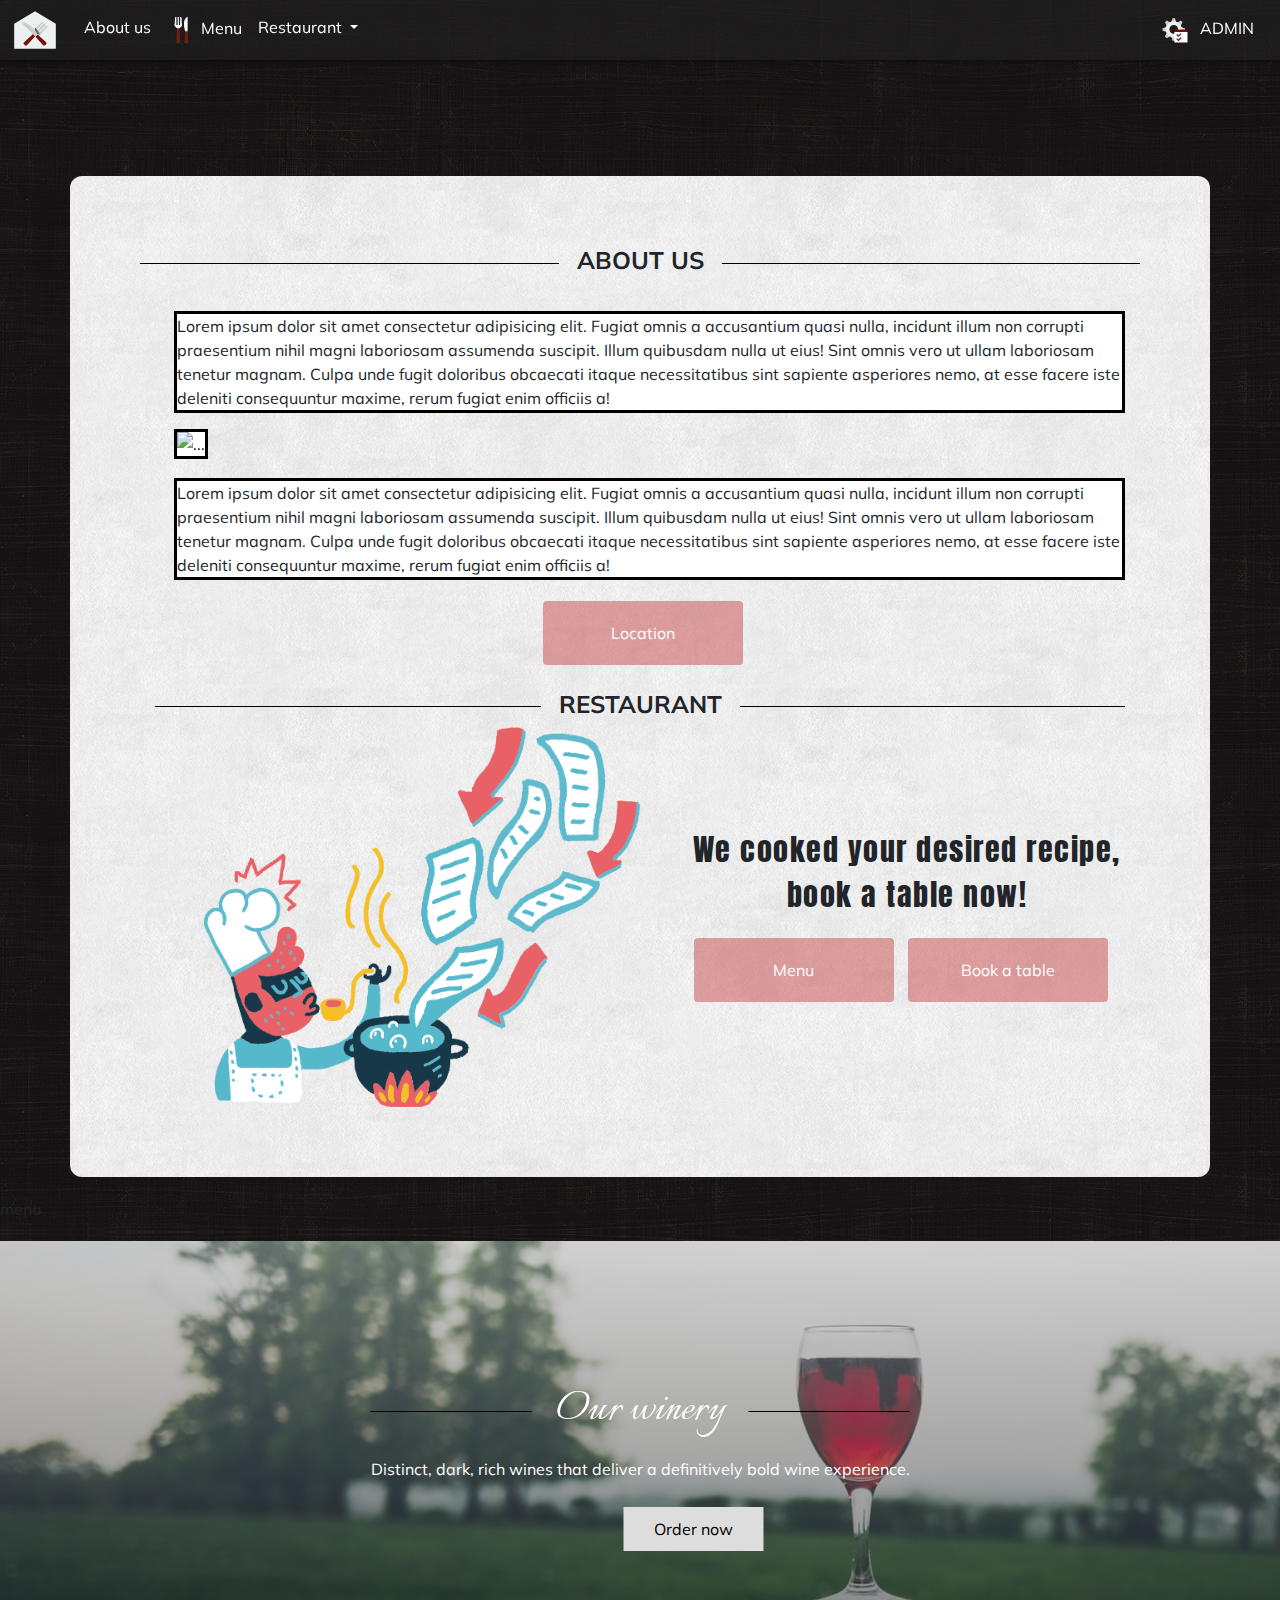
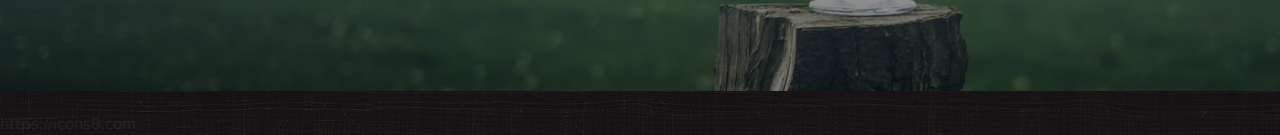
==== Restaurant-master/index.html @ c999ffcd "Add files via upload" ====
<!doctype html>
<html lang="en">

<head>
    <!-- Required meta tags -->
    <meta charset="utf-8">
    <meta name="viewport" content="width=device-width, initial-scale=1">

    <!-- Bootstrap CSS -->
    <link rel="stylesheet" href="https://stackpath.bootstrapcdn.com/bootstrap/4.3.1/css/bootstrap.min.css"
        integrity="sha384-ggOyR0iXCbMQv3Xipma34MD+dH/1fQ784/j6cY/iJTQUOhcWr7x9JvoRxT2MZw1T" crossorigin="anonymous">
    <!-- css style -->
    <link rel="stylesheet" href="style.css">

    <!-- fonts -->
    <link href="https://fonts.googleapis.com/css?family=Muli:400,700i|Italianno|Anton&display=swap" rel="stylesheet">
    <title>Hello, world!</title>
</head>


<!-- loader -->



<!-- loader end -->


<nav class="navbar navbar-expand-lg navbar">
    <a class="navbar-brand" href="#"><svg xmlns="http://www.w3.org/2000/svg" x="0px" y="0px" width="50" height="50"
            viewBox="0 0 172 172" style=" fill:#000000;">
            <g fill="none" fill-rule="nonzero" stroke="none" stroke-width="1" stroke-linecap="butt"
                stroke-linejoin="miter" stroke-miterlimit="10" stroke-dasharray="" stroke-dashoffset="0"
                font-family="none" font-weight="none" font-size="none" text-anchor="none"
                style="mix-blend-mode: normal">
                <path d="M0,172v-172h172v172z" fill="none"></path>
                <g>
                    <path d="M86,21.5l-71.66667,42.64167v86.35833h143.33333v-86.35833z" fill="#ecf0f1"></path>
                    <path
                        d="M85.28333,94.6l6.80833,6.80833l-33.68333,36.90833c-2.15,2.15 -5.01667,2.15 -7.16667,0.35833l-3.225,-3.225c-1.79167,-1.79167 -1.79167,-5.01667 0.35833,-7.16667zM94.95833,101.40833l-7.525,7.525l26.51667,29.38333c2.15,2.15 5.375,1.79167 7.88333,-0.71667l1.79167,-1.79167c2.50833,-2.50833 2.50833,-5.73333 0.71667,-7.88333z"
                        fill="#751309"></path>
                    <path
                        d="M115.38333,60.55833l-22.575,22.93333l2.50833,2.50833l22.575,-22.93333l5.01667,5.375l-22.575,22.575l2.50833,2.50833l22.93333,-22.575l3.225,3.225l-23.65,27.23333l-12.54167,-1.075l-6.80833,-6.80833l-1.075,-12.54167l27.23333,-23.65z"
                        fill="#cccccc"></path>
                    <path
                        d="M94.95833,101.40833l-7.525,7.525l-48.01667,-47.65833c3.58333,-3.94167 31.53333,-2.50833 55.54167,40.13333z"
                        fill="#cccccc"></path>
                    <path
                        d="M101.40833,98.18333c-4.3,-7.525 -8.95833,-13.975 -13.25833,-19.70833l-2.86667,2.50833l0.35833,6.09167c2.86667,3.94167 6.09167,8.24167 8.95833,13.25833l8.6,0.71667z"
                        fill="#666666"></path>
                </g>
            </g>
        </svg></a>
    <button class="navbar-toggler" type="button" data-toggle="collapse" data-target="#navbarSupportedContent"
        aria-controls="navbarSupportedContent" aria-expanded="false" aria-label="Toggle navigation">
        <span class="navbar-toggler-icon"></span>
    </button>

    <div class="collapse navbar-collapse" id="navbarSupportedContent">
        <ul class="navbar-nav mr-auto">
            <li class="nav-item active">
                <a class="nav-link bgcolor" href="#about">About us <span class="sr-only">(current)</span></a>
            </li>
            <li class="nav-item">
                <a class="nav-link bgcolor" href="menu/index.html"><svg xmlns="http://www.w3.org/2000/svg" x="0px" y="0px" width="30"
                        height="30" viewBox="0 0 172 172" style=" fill:#000000;">
                        <g fill="none" fill-rule="nonzero" stroke="none" stroke-width="1" stroke-linecap="butt"
                            stroke-linejoin="miter" stroke-miterlimit="10" stroke-dasharray="" stroke-dashoffset="0"
                            font-family="none" font-weight="none" font-size="none" text-anchor="none"
                            style="mix-blend-mode: normal">
                            <path d="M0,172v-172h172v172z" fill="none"></path>
                            <g>
                                <path
                                    d="M100.33333,154.08333c0,3.956 3.21067,7.16667 7.16667,7.16667h7.16667c3.956,0 7.16667,-3.21067 7.16667,-7.16667l-3.58333,-60.91667c0,-3.956 0.37267,-7.16667 -3.58333,-7.16667h-3.58333c-3.956,0 -7.16667,3.21067 -7.16667,7.16667zM71.66667,75.25h-14.33333l-3.58333,78.83333c0,3.956 3.21067,7.16667 7.16667,7.16667h7.16667c3.956,0 7.16667,-3.21067 7.16667,-7.16667z"
                                    fill="#721d10"></path>
                                <g fill="#ffffff">
                                    <path
                                        d="M118.25,10.75v82.41667h-14.33333c-17.91667,-68.08333 7.16667,-82.41667 14.33333,-82.41667zM75.25,10.75v46.58333h-7.16667v-46.58333h-7.16667v46.58333h-7.16667v-46.58333h-7.16667l-3.58333,50.16667l14.33333,14.33333h14.33333l14.33333,-14.33333l-3.58333,-50.16667z">
                                    </path>
                                </g>
                            </g>
                        </g>
                    </svg> Menu</a>
            </li>
            <li class="nav-item dropdown">
                <a class="nav-link dropdown-toggle bgcolor" href="#" id="navbarDropdown" role="button"
                    data-toggle="dropdown" aria-haspopup="true" aria-expanded="false">
                    Restaurant
                </a>
                <div class="dropdown-menu" aria-labelledby="navbarDropdown">
                    <a class="dropdown-item bgcolor" href="#">Book a table<svg xmlns="http://www.w3.org/2000/svg"
                            x="0px" y="0px" width="50" height="30" viewBox="0 0 172 172" style=" fill:#000000;">
                            <g fill="none" fill-rule="nonzero" stroke="none" stroke-width="1" stroke-linecap="butt"
                                stroke-linejoin="miter" stroke-miterlimit="10" stroke-dasharray="" stroke-dashoffset="0"
                                font-family="none" font-weight="none" font-size="none" text-anchor="none"
                                style="mix-blend-mode: normal">
                                <path d="M0,172v-172h172v172z" fill="none"></path>
                                <g>
                                    <path d="M21.5,43l-17.91667,75.25h35.83333z" fill="#a1887f"></path>
                                    <path d="M21.5,43v75.25h17.91667z" fill="#795548"></path>
                                    <path d="M21.5,43l10.75,86h136.16667l-17.91667,-86z" fill="#cccccc"></path>
                                    <path d="M53.75,82.41667h82.41667v7.16667h-82.41667z" fill="#70160c"></path>
                                </g>
                            </g>
                        </svg></a>
                    <div class="dropdown-divider bgcolor"></div>
                    <a class="dropdown-item bgcolor" href="#">Hire us for your event</a>
                </div>
            </li>
        </ul>
        <div class="form-inline my-2 my-lg-0">
            <a class="nav-link bgcolor" href="admin/index.html"> <svg xmlns="http://www.w3.org/2000/svg" x="0px" y="0px" width="50"
                    height="30" viewBox="0 0 172 172" style=" fill:#000000;">
                    <g fill="none" fill-rule="nonzero" stroke="none" stroke-width="1" stroke-linecap="butt"
                        stroke-linejoin="miter" stroke-miterlimit="10" stroke-dasharray="" stroke-dashoffset="0"
                        font-family="none" font-weight="none" font-size="none" text-anchor="none"
                        style="mix-blend-mode: normal">
                        <path d="M0,172v-172h172v172z" fill="none"></path>
                        <g>
                            <path
                                d="M143.33333,75.25l-28.4445,-7.76867l14.62,-25.6065l-10.13725,-10.13725l-24.49208,13.98217l-8.8795,-27.80308h-14.33333l-8.51042,26.64925l-24.86117,-12.82475l-10.13725,10.13725l12.82475,24.86117l-26.64925,8.51042v14.33333l26.64925,8.51042l-12.82475,24.86117l10.13725,10.13725l24.86117,-12.82475l8.51042,26.64925h14.33333l8.51042,-26.64925l24.86117,12.82475l10.13725,-10.13725l-13.38017,-25.93975l27.20467,-7.43183zM78.83333,111.08333c-15.83117,0 -28.66667,-12.8355 -28.66667,-28.66667c0,-15.83117 12.8355,-28.66667 28.66667,-28.66667c15.83117,0 28.66667,12.8355 28.66667,28.66667c0,15.83117 -12.8355,28.66667 -28.66667,28.66667z"
                                fill="#cccccc"></path>
                            <path
                                d="M78.83333,35.83333c-25.72833,0 -46.58333,20.855 -46.58333,46.58333c0,25.72833 20.855,46.58333 46.58333,46.58333c25.72833,0 46.58333,-20.855 46.58333,-46.58333c0,-25.72833 -20.855,-46.58333 -46.58333,-46.58333zM78.83333,107.5c-13.84958,0 -25.08333,-11.22658 -25.08333,-25.08333c0,-13.85675 11.23375,-25.08333 25.08333,-25.08333c13.84958,0 25.08333,11.22658 25.08333,25.08333c0,13.85675 -11.23375,25.08333 -25.08333,25.08333z"
                                fill="#ecf0f1"></path>
                            <path d="M82.41667,96.75h75.25v60.91667h-75.25z" fill="#ffffff"></path>
                            <path
                                d="M118.50442,103.91667l-12.67067,12.66708l-7.60025,-7.60025l-5.06683,5.06683l12.66708,12.66708l17.7375,-17.73392zM118.50442,127.69925l-12.67067,12.66708l-7.60025,-7.60025l-5.06683,5.06683l12.66708,12.66708l17.7375,-17.73392zM157.66667,96.75v-10.75c0,-1.98158 -1.60175,-3.58333 -3.58333,-3.58333h-68.08333c-1.978,0 -3.58333,1.60175 -3.58333,3.58333v10.75z"
                                fill="#6b140d"></path>
                        </g>
                    </g>
                </svg>ADMIN</a>
        </div>
    </div>
</nav>
<!--Carousel Wrapper-->
<div id="video-carousel-example2" class="carousel" data-ride="carousel">
    <!--Slides-->
    <div class="carousel-inner" role="listbox">
        <!-- First slide -->
        <div class="carousel-item active">
            <!--Mask color-->
            <div class="view">
                <!--Video source-->
                <video class="video-fluid" autoplay loop muted>
                    <source src="Hotel Food And Interior.mp4" type="video/mp4" />
                </video>

            </div>

            <!--Caption-->
            <div class="carousel-caption">
                <div class="animated fadeInDown">
                    <h3 class="h3-responsive">Restaurant</h3>
                    <button> <a href="menu/index.html">Menu</a></button>
                    <button> <a href="reserve/index.html">Book a table</a></button>
                </div>
            </div>
            <!--Caption-->
        </div>
        <!-- /.First slide -->
    </div>
    <!--Carousel Wrapper-->

    <body>

</div>


<div class="information-wrapper container margin-top top-bottom">
    <h4 id="about"> <strong>ABOUT US</strong> </h4>
    <div class="container top-bottom">
        <p class="alignbox-small "> Lorem ipsum dolor sit amet consectetur adipisicing elit. Fugiat omnis a accusantium
                quasi nulla, incidunt illum non corrupti praesentium nihil magni laboriosam assumenda suscipit. Illum
                quibusdam nulla ut eius! Sint omnis vero ut ullam laboriosam tenetur magnam. Culpa unde fugit doloribus
                obcaecati itaque necessitatibus sint sapiente asperiores nemo, at esse facere iste deleniti consequuntur
                maxime, rerum fugiat enim officiis a! 

        </p>
        <div id="carouselExampleFade" class="carousel slide carousel-fade alignbox-big " data-ride="carousel">
            <div class="carousel-inner">
                <div class="carousel-item active">
                    <img src="https://firebasestorage.googleapis.com/v0/b/restaurant-80efb.appspot.com/o/photo-1546195643-70f48f9c5b87.jpg?alt=media&token=39a5c7b7-d529-430d-9012-4d62c63a6812"
                        class="d-block" alt="...">
                </div>
                <div class="carousel-item">
                    <img src="https://firebasestorage.googleapis.com/v0/b/restaurant-80efb.appspot.com/o/photo-1483274816418-3975509c8f78.jpg?alt=media&token=4e9fa1ed-bcc8-4286-8849-50e853aa001c"
                        class="d-block" alt="...">
                </div>
                <div class="carousel-item">
                    <img src="https://firebasestorage.googleapis.com/v0/b/restaurant-80efb.appspot.com/o/photo-1517248135467-4c7edcad34c4.jpg?alt=media&token=5bf8b061-2860-43ba-a22d-f490f7f2ff69"
                        class="d-block" alt="...">
                </div>
            </div>
            <a class="carousel-control-prev" href="#carouselExampleFade" role="button" data-slide="prev">

            </a>
            <a class="carousel-control-next" href="#carouselExampleFade" role="button" data-slide="next">

            </a>

        </div>
        <p class="alignbox-small">Lorem ipsum dolor sit amet consectetur adipisicing elit. Fugiat omnis a accusantium
            quasi nulla, incidunt illum non corrupti praesentium nihil magni laboriosam assumenda suscipit. Illum
            quibusdam nulla ut eius! Sint omnis vero ut ullam laboriosam tenetur magnam. Culpa unde fugit doloribus
            obcaecati itaque necessitatibus sint sapiente asperiores nemo, at esse facere iste deleniti consequuntur
            maxime, rerum fugiat enim officiis a! </p>
        <button class="button" onclick="removeHidden();"><span>Location </span></button>
        <iframe id="hidden"
            src="https://www.google.com/maps/embed?pb=!1m14!1m8!1m3!1d5700.465347363124!2d26.105064!3d44.407871!3m2!1i1024!2i768!4f13.1!3m3!1m2!1s0x0%3A0x9c229d7528e44f8e!2sYouth+Park!5e0!3m2!1sen!2sro!4v1564749878658!5m2!1sen!2sro"
            width="100%" height="400" frameborder="0" style="border:2px black" allowfullscreen></iframe>
    </div>

    <!-- carusel  -->

    <div class="container top-bottom">
        <h4> <strong>RESTAURANT</strong> </h4>

        <img src="flamenco-downloading-1.png" class="alignbox-big2" alt="">
        <div class="alignbox-big3">
            <p>We cooked your desired recipe, book a table now!</p>
            <button class="button2">   <a href="menu/index.html">Menu</a></button>
            <button class="button2"> <a href="reserve/index.html">Book a table</a></button>
        </div>
    </div>
</div>


<div>menu</div>








<div class="hero-image top-bottom">
    <div class="hero-text">
        <h4>Our winery</h4>
        <p>Distinct, dark, rich wines that deliver a definitively bold wine experience.</p>
        <button>Order now</button>
    </div>
</div>
<!-- Optional JavaScript -->
<!-- jQuery first, then Popper.js, then Bootstrap JS -->
<script src="https://code.jquery.com/jquery-3.3.1.slim.min.js"
    integrity="sha384-q8i/X+965DzO0rT7abK41JStQIAqVgRVzpbzo5smXKp4YfRvH+8abtTE1Pi6jizo"
    crossorigin="anonymous"></script>
<script src="https://cdnjs.cloudflare.com/ajax/libs/popper.js/1.14.7/umd/popper.min.js"
    integrity="sha384-UO2eT0CpHqdSJQ6hJty5KVphtPhzWj9WO1clHTMGa3JDZwrnQq4sF86dIHNDz0W1"
    crossorigin="anonymous"></script>
<script src="https://stackpath.bootstrapcdn.com/bootstrap/4.3.1/js/bootstrap.min.js"
    integrity="sha384-JjSmVgyd0p3pXB1rRibZUAYoIIy6OrQ6VrjIEaFf/nJGzIxFDsf4x0xIM+B07jRM"
    crossorigin="anonymous"></script>
<script src="jvs.js"></script>
</body>

</html>

<!-- ICONS

<div>Icons made by
    <a href="https://www.flaticon.com/authors/freepik" title="Freepik">Freepik</a> from <a href="https://www.flaticon.com/"                
    title="Flaticon">www.flaticon.com</a> is licensed by <a href="http://creativecommons.org/licenses/by/3.0/"                
    title="Creative Commons BY 3.0" target="_blank">CC 3.0 BY</a></div>-->

<!-- <a href="https://icons8.com/icon/53429/home-page">Home Page icon by Icons8</a> -->

https://icons8.com
---- Restaurant-master/style.css ----
.carousel-caption {
    margin-bottom: 20%;
    font-family: 'Italianno', cursive;
    text-shadow: 2px 2px black;
}

.carousel-caption h3 {
    font-size: 60px;
}

.carousel-caption button {
    font-size: 30px;
    width: 120px;
    height: 60px;
    background-color: black;
    margin-left: 10px;
}

.carousel-caption a:hover {
    text-decoration: none;
}

body, html {
    font-family: 'Muli';
    height: 100%;
    margin: 0;
    background-image: url('dark-wood.jpg')
}

.icons {
    height: 25px;
}

.navbar {
   background-color: rgba(31, 32, 32, 0.637);
    border-radius: 2px;
    box-shadow: 0px 0px 4px 2px rgba(0,0,0,0.4);
    padding: 0 10px;
    position: absolute;
    width:100%;
    top: 0;
    left: 0;
    z-index: 99999;
}

a.bgcolor:hover {
    background-color: #b64848;

    border-radius: 12px;
    box-shadow: inset 0px 0px 1px 1px rgba(0,0,0,0.1);
    color: #222;
}

a {
    color:white!important;
}
a.dropdown-item {
    color:black!important;
}
.margin-top {
    margin-top: 50px;
}

.information-wrapper {
    padding:70px;
    overflow: hidden;
    background-image: url('menu/extra_clean_paper.png');
    border-radius:12px;
    margin-bottom: -100px;
    position: relative;
}

img {
    max-width: 100%;
    height: auto;
}

/* align */

.alignbox-small {
    display: inline-block;
    width: 20%;
    margin-left: 2%;
    border: solid black;
}
.alignbox-big {
    display: inline-block;
    width: 48%;
    margin-left: 2%;
    border: solid black;
}
.alignbox-big2, .alignbox-big3 {
    /* AICIAM RAMAS */
    
    float: left;
    width: 45%;
    margin-left: 5%;
  
    
}
.alignbox-big3 {
margin-top:50px;

}
.alignbox-big3 p {
margin-top:50px;
    font-size: 30px;
    letter-spacing: 0.05em;
    text-align: center;
    font-family: 'Anton', sans-serif;
}

/* hr */

h4 {
    overflow: hidden;
    text-align: center;
}

h4:before, h4:after {
    background-color: #000;
    content: "";
    display: inline-block;
    height: 1px;
    position: relative;
    vertical-align: middle;
    width: 50%;
}

h4:before {
    right: 0.5em;
    margin-left: -50%;
}

h4:after {
    left: 0.5em;
    margin-right: -50%;
}

/* hr end */

/* button */

.button {
    border-radius: 4px;
    background-color: #c4424279;
    border: none;
    color: #FFFFFF;
    text-align: center;
    padding: 20px;
    width: 200px;
    transition: all 0.5s;
    cursor: pointer;
    margin: 5px;
    margin-left: 40%;
}

.button:hover, .button2:hover  {
    background-color: #7495d379;
}

.button span, .button2  {
    cursor: pointer;
    display: inline-block;
    position: relative;
    transition: 0.5s;
}

.button span:after {
    content: '\00bb';
    position: absolute;
    opacity: 0;
    top: 0;
    right: -20px;
    transition: 0.5s;
}

.button:hover span  {
    padding-right: 25px;
}

.button:hover span:after  {
    opacity: 1;
    right: 0;
}

#hidden {
    display: none;
}

.top-bottom {
    margin-top: 20px;
    margin-bottom: 20px;
}





.button2 {
    border-radius: 4px;
    background-color: #c4424279;
    border: none;
    color: #FFFFFF;
    text-align: center;
    padding: 20px;
    width: 200px;
    transition: all 0.5s;
    cursor: pointer;
    margin: 5px;
}
/* HERO IMAGE */

.hero-image {

    background-image: linear-gradient(rgba(165, 165, 165, 0.459), rgba(0, 0, 0, 0.5)), url("wine.jpg");
    height: 50%;
    background-position: center;
    background-repeat: no-repeat;
    background-size: cover;
    position: relative;
}

.hero-text h4 {
    font-family: Italianno;
    font-size: 50px;
}

.hero-text {
    text-align: center;
    position: absolute;
    top: 50%;
    left: 50%;
    transform: translate(-50%, -50%);
    color: white;
}

.hero-text button {
    border: none;
    outline: 0;
    display: inline-block;
    padding: 10px 25px;
    color: black;
    background-color: #ddd;
    text-align: center;
    cursor: pointer;
}

.hero-text button:hover {
    background-color: #555;
    color: white;
}

/* HERO IMG END */

/* responsive */

@media screen and (min-width:936px) {
    .alignbox-small, .alignbox-big {
        display: inline-block;
        width: auto;
        float: none;
        margin-right: 0px;
        background-color: white;
        border: solid black;
    }


    p {
        margin-top: 1rem;
        margin-bottom: 1rem;
    }

    button {
        display: inline-block;
        margin-left: 20%;
        margin-top: 10px;
        width: 140px;
    }
}

/* @media all and (max-width: 736px) {
    .alignbox {
        display: inline-block;
        width: auto;
        margin-right: 0px;
        background-color: white;
        border: solid black;
    }
    .button {
        border-radius: 4px;
        background-color: #c4424279;
        border: none;
        color: #FFFFFF;
        text-align: center;
        padding: 20px;
        width: 200px;
        transition: all 0.5s;
        cursor: pointer;
        margin: 5px;
        margin-left: 40%;
    }
    .carousel-caption button {
        font-size: 30px;
        width: 120px;
        margin-left: 10px;
    }
} */


/* .alignbox {
    display: inline-block;
    width: 30%;
    margin-right: 2%;
    background-color: white;
    border: solid black;
}
.button {
    border-radius: 4px;
    background-color: #c4424279;
    border: none;
    color: #FFFFFF;
    text-align: center;
    padding: 20px;
    width: 200px;
    transition: all 0.5s;
    cursor: pointer;
    margin: 5px;
    margin-left: 40%;
}
.carousel-caption button {
    font-size: 30px;
    width: 120px;
    margin-left: 10px;
} */
/* 
@media all and (max-width: 1199px) { ... } 
@media all and (max-width: 991px) { ... } 
@media all and (max-width: 768px) { ... } 
@media all and (max-width: 575px) { ... } */



/* loader */
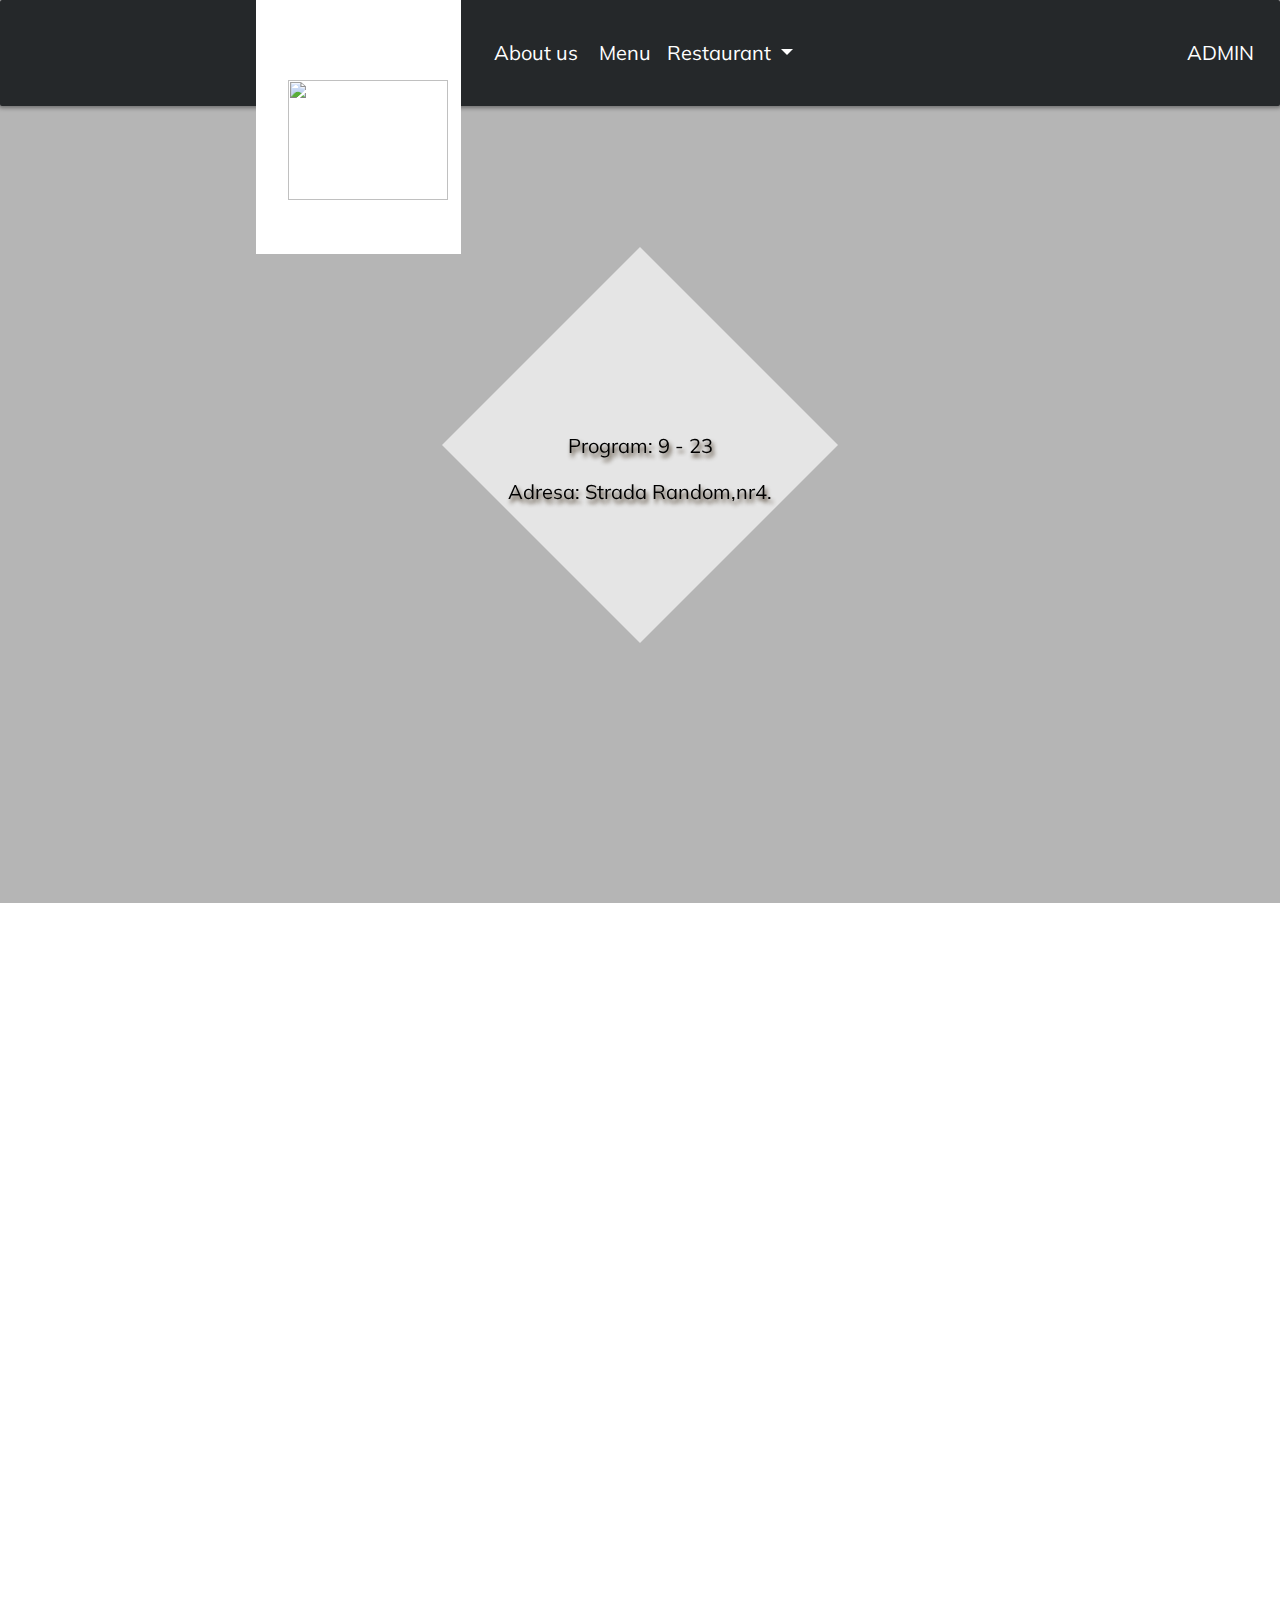
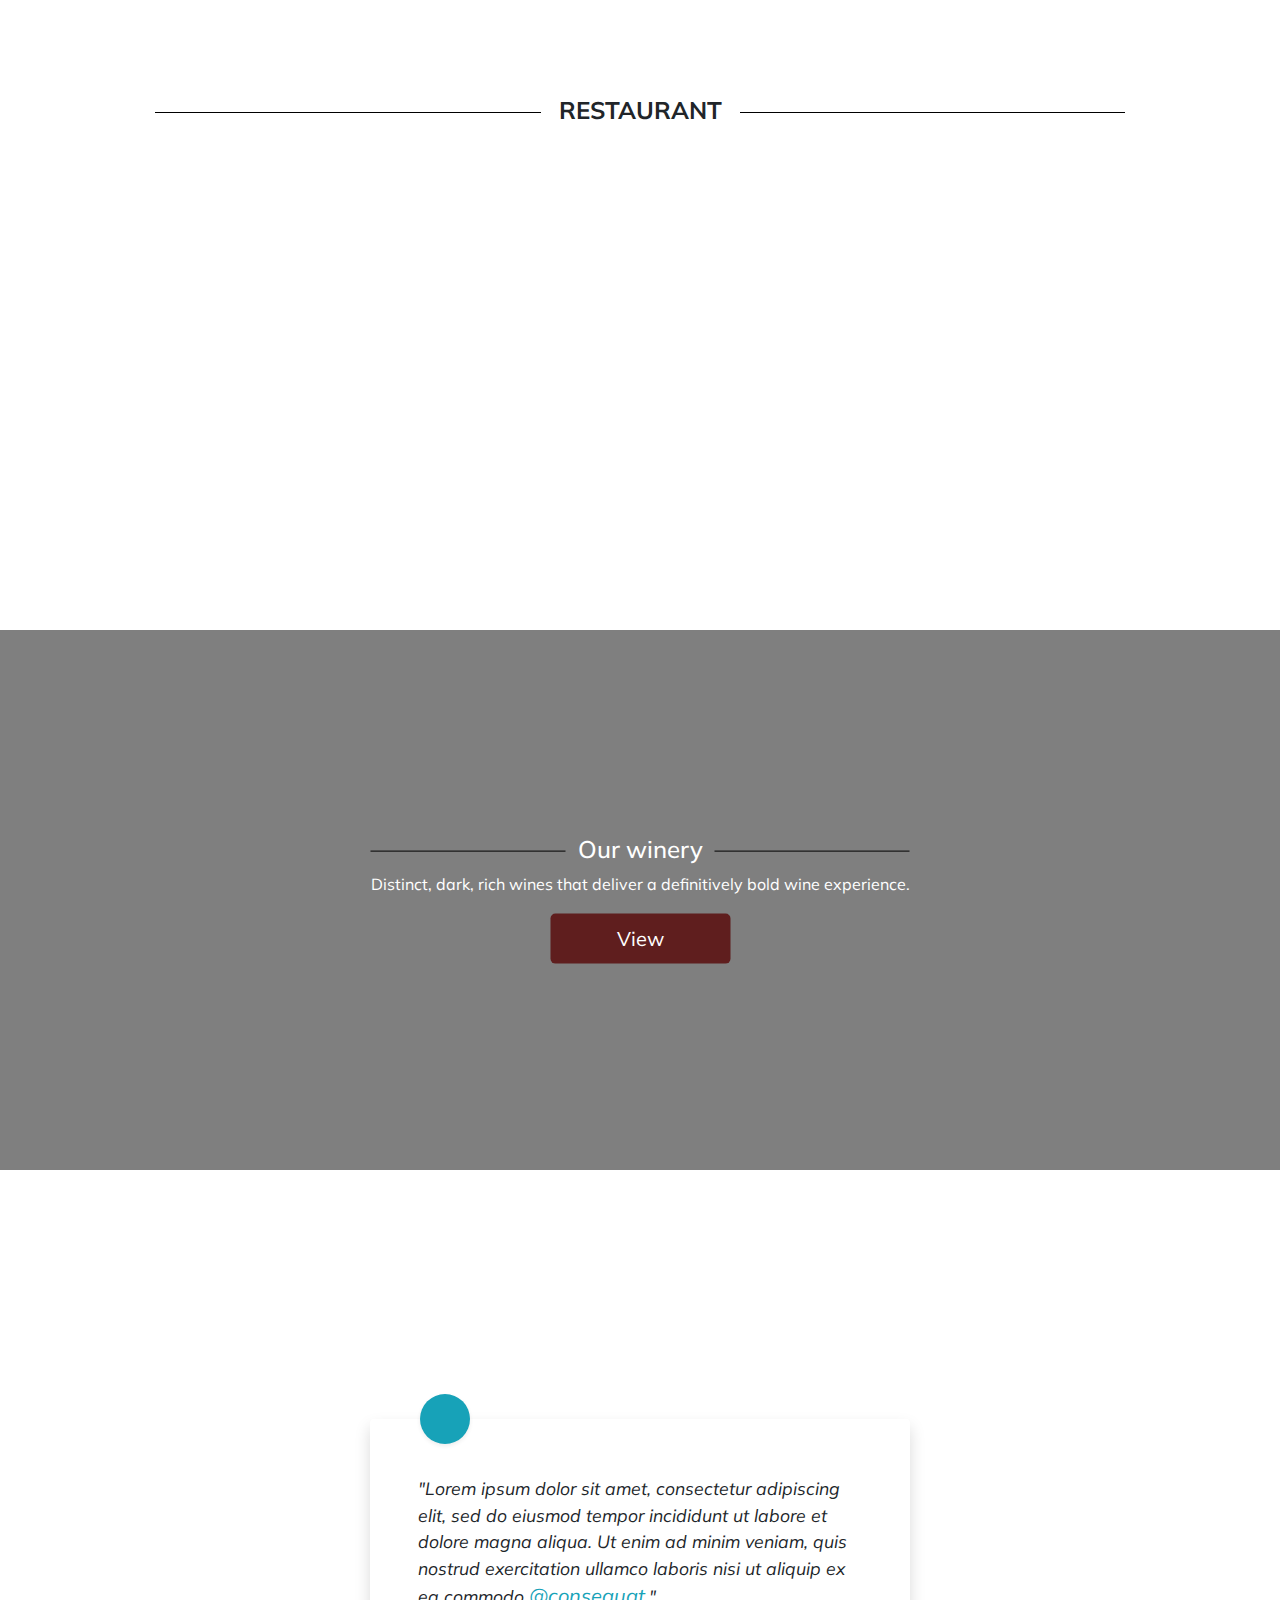
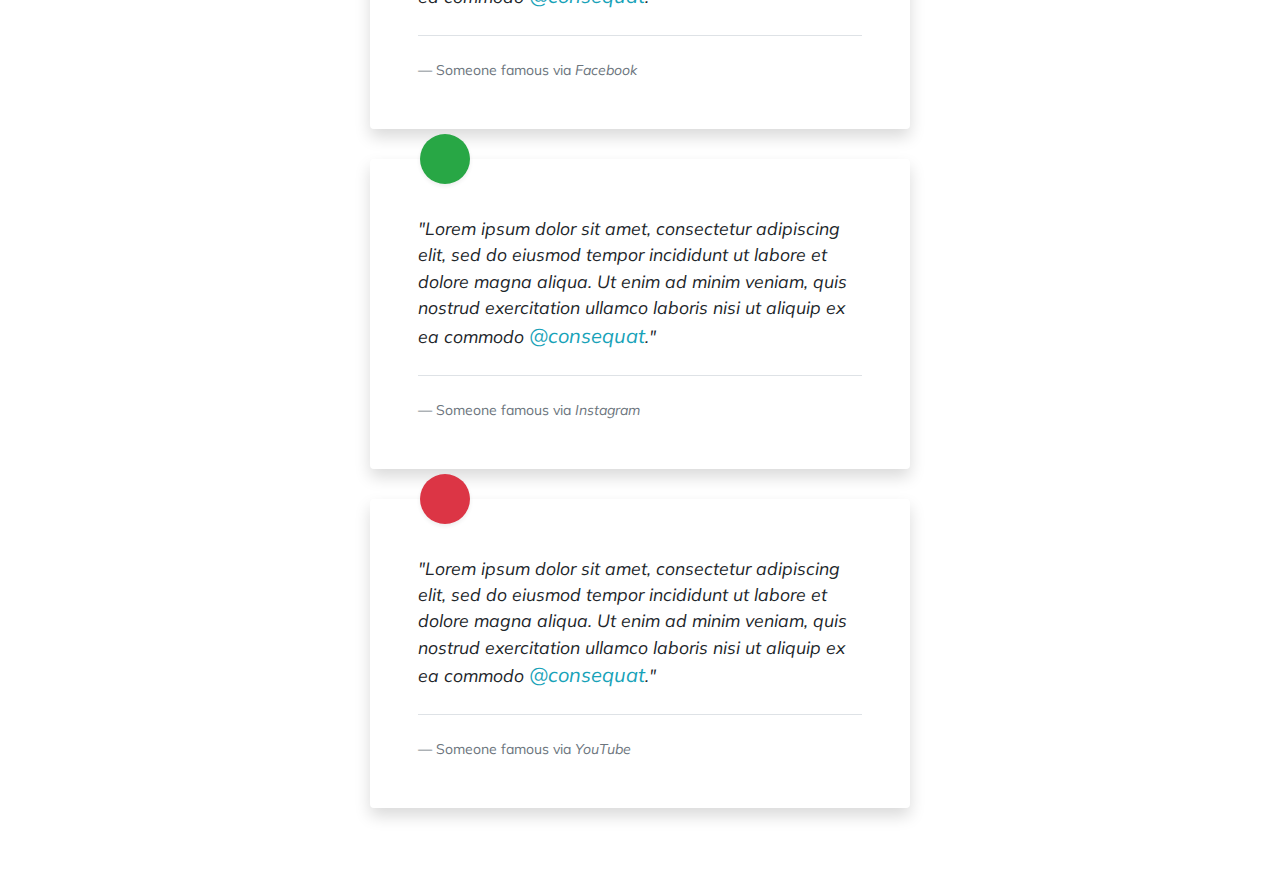
==== commit 79d2ac7f: "Add files via upload" ====
--- a/Restaurant-master/index.html
+++ b/Restaurant-master/index.html
@@ -4,266 +4,244 @@
 <head>
     <!-- Required meta tags -->
     <meta charset="utf-8">
-    <meta name="viewport" content="width=device-width, initial-scale=1">
+    <meta name="viewport" content="width=device-width, initial-scale=1, shrink-to-fit=no">
 
     <!-- Bootstrap CSS -->
     <link rel="stylesheet" href="https://stackpath.bootstrapcdn.com/bootstrap/4.3.1/css/bootstrap.min.css"
         integrity="sha384-ggOyR0iXCbMQv3Xipma34MD+dH/1fQ784/j6cY/iJTQUOhcWr7x9JvoRxT2MZw1T" crossorigin="anonymous">
-    <!-- css style -->
+    <link href="https://fonts.googleapis.com/css?family=Muli:400,700i|Italianno|Anton&display=swap" rel="stylesheet">
     <link rel="stylesheet" href="style.css">
-
-    <!-- fonts -->
-    <link href="https://fonts.googleapis.com/css?family=Muli:400,700i|Italianno|Anton&display=swap" rel="stylesheet">
+    <link rel="stylesheet" href="navbar.css">
+    <link href="https://unpkg.com/aos@2.3.1/dist/aos.css" rel="stylesheet">
     <title>Hello, world!</title>
 </head>
 
-
-<!-- loader -->
-
-
-
-<!-- loader end -->
-
-
-<nav class="navbar navbar-expand-lg navbar">
-    <a class="navbar-brand" href="#"><svg xmlns="http://www.w3.org/2000/svg" x="0px" y="0px" width="50" height="50"
-            viewBox="0 0 172 172" style=" fill:#000000;">
-            <g fill="none" fill-rule="nonzero" stroke="none" stroke-width="1" stroke-linecap="butt"
-                stroke-linejoin="miter" stroke-miterlimit="10" stroke-dasharray="" stroke-dashoffset="0"
-                font-family="none" font-weight="none" font-size="none" text-anchor="none"
-                style="mix-blend-mode: normal">
-                <path d="M0,172v-172h172v172z" fill="none"></path>
-                <g>
-                    <path d="M86,21.5l-71.66667,42.64167v86.35833h143.33333v-86.35833z" fill="#ecf0f1"></path>
-                    <path
-                        d="M85.28333,94.6l6.80833,6.80833l-33.68333,36.90833c-2.15,2.15 -5.01667,2.15 -7.16667,0.35833l-3.225,-3.225c-1.79167,-1.79167 -1.79167,-5.01667 0.35833,-7.16667zM94.95833,101.40833l-7.525,7.525l26.51667,29.38333c2.15,2.15 5.375,1.79167 7.88333,-0.71667l1.79167,-1.79167c2.50833,-2.50833 2.50833,-5.73333 0.71667,-7.88333z"
-                        fill="#751309"></path>
-                    <path
-                        d="M115.38333,60.55833l-22.575,22.93333l2.50833,2.50833l22.575,-22.93333l5.01667,5.375l-22.575,22.575l2.50833,2.50833l22.93333,-22.575l3.225,3.225l-23.65,27.23333l-12.54167,-1.075l-6.80833,-6.80833l-1.075,-12.54167l27.23333,-23.65z"
-                        fill="#cccccc"></path>
-                    <path
-                        d="M94.95833,101.40833l-7.525,7.525l-48.01667,-47.65833c3.58333,-3.94167 31.53333,-2.50833 55.54167,40.13333z"
-                        fill="#cccccc"></path>
-                    <path
-                        d="M101.40833,98.18333c-4.3,-7.525 -8.95833,-13.975 -13.25833,-19.70833l-2.86667,2.50833l0.35833,6.09167c2.86667,3.94167 6.09167,8.24167 8.95833,13.25833l8.6,0.71667z"
-                        fill="#666666"></path>
-                </g>
-            </g>
-        </svg></a>
-    <button class="navbar-toggler" type="button" data-toggle="collapse" data-target="#navbarSupportedContent"
-        aria-controls="navbarSupportedContent" aria-expanded="false" aria-label="Toggle navigation">
-        <span class="navbar-toggler-icon"></span>
-    </button>
-
-    <div class="collapse navbar-collapse" id="navbarSupportedContent">
-        <ul class="navbar-nav mr-auto">
-            <li class="nav-item active">
-                <a class="nav-link bgcolor" href="#about">About us <span class="sr-only">(current)</span></a>
-            </li>
-            <li class="nav-item">
-                <a class="nav-link bgcolor" href="menu/index.html"><svg xmlns="http://www.w3.org/2000/svg" x="0px" y="0px" width="30"
-                        height="30" viewBox="0 0 172 172" style=" fill:#000000;">
-                        <g fill="none" fill-rule="nonzero" stroke="none" stroke-width="1" stroke-linecap="butt"
-                            stroke-linejoin="miter" stroke-miterlimit="10" stroke-dasharray="" stroke-dashoffset="0"
-                            font-family="none" font-weight="none" font-size="none" text-anchor="none"
-                            style="mix-blend-mode: normal">
-                            <path d="M0,172v-172h172v172z" fill="none"></path>
-                            <g>
-                                <path
-                                    d="M100.33333,154.08333c0,3.956 3.21067,7.16667 7.16667,7.16667h7.16667c3.956,0 7.16667,-3.21067 7.16667,-7.16667l-3.58333,-60.91667c0,-3.956 0.37267,-7.16667 -3.58333,-7.16667h-3.58333c-3.956,0 -7.16667,3.21067 -7.16667,7.16667zM71.66667,75.25h-14.33333l-3.58333,78.83333c0,3.956 3.21067,7.16667 7.16667,7.16667h7.16667c3.956,0 7.16667,-3.21067 7.16667,-7.16667z"
-                                    fill="#721d10"></path>
-                                <g fill="#ffffff">
-                                    <path
-                                        d="M118.25,10.75v82.41667h-14.33333c-17.91667,-68.08333 7.16667,-82.41667 14.33333,-82.41667zM75.25,10.75v46.58333h-7.16667v-46.58333h-7.16667v46.58333h-7.16667v-46.58333h-7.16667l-3.58333,50.16667l14.33333,14.33333h14.33333l14.33333,-14.33333l-3.58333,-50.16667z">
-                                    </path>
-                                </g>
-                            </g>
-                        </g>
-                    </svg> Menu</a>
-            </li>
-            <li class="nav-item dropdown">
-                <a class="nav-link dropdown-toggle bgcolor" href="#" id="navbarDropdown" role="button"
-                    data-toggle="dropdown" aria-haspopup="true" aria-expanded="false">
-                    Restaurant
+<body>
+
+
+    <nav class="navbar navbar-expand-md  navbar">
+        <a class="navbar-brand" href="#">
+            <div class="logo light">
+                <img  src="https://firebasestorage.googleapis.com/v0/b/restaurant-80efb.appspot.com/o/logo.png?alt=media&token=e35d6b35-6381-45e9-b8a4-82949a8e8bc1"
+                    alt="" width="88">
+            </div>
+        </a>
+        <button class="navbar-toggler" type="button" data-toggle="collapse" data-target="#navbarSupportedContent"
+            aria-controls="navbarSupportedContent" aria-expanded="false" aria-label="Toggle navigation">
+            <div class="toggle"></div>
+            <div class="toggle"></div>
+            <div class="toggle"></div>
+        </button>
+
+        <div class="collapse navbar-collapse" id="navbarSupportedContent">
+            <ul class="navbar-nav mr-auto">
+                <li class="nav-item active">
+                    <a class="nav-link bgcolor" href="#about">About us <span class="sr-only">(current)</span></a>
+                </li>
+                <li class="nav-item">
+                    <a class="nav-link bgcolor" href="menu/index.html"><img class="icons"
+                            src="https://firebasestorage.googleapis.com/v0/b/restaurant-80efb.appspot.com/o/icons%2Ficons8-cutlery-50%20(1).png?alt=media&token=d015dd24-e93a-4b36-b952-4b2c41e8d5f2"
+                            alt=""> Menu</a>
+                </li>
+                <li class="nav-item dropdown">
+                    <a class="nav-link dropdown-toggle bgcolor" href="#" id="navbarDropdown" role="button"
+                        data-toggle="dropdown" aria-haspopup="true" aria-expanded="false">
+                        Restaurant
+                    </a>
+                    <div class="dropdown-menu" aria-labelledby="navbarDropdown">
+                        <a class="dropdown-item bgcolor" href="reserve/index.html">Book a table <img class="icons"
+                                src="https://firebasestorage.googleapis.com/v0/b/restaurant-80efb.appspot.com/o/icons%2Ficons8-reservation-48.png?alt=media&token=e3f7733b-450f-4630-9e75-5405b570041a"
+                                alt=""></a>
+                        <div class="dropdown-divider bgcolor"></div>
+                        <a class="dropdown-item bgcolor" href="wine/index.html">Wine</a>
+                    </div>
+                </li>
+            </ul>
+            <div class="form-inline my-2 my-lg-0">
+                <a class="nav-link bgcolor" href="admin/index.html"> <img class="icons"
+                        src="https://firebasestorage.googleapis.com/v0/b/restaurant-80efb.appspot.com/o/icons%2Ficons8-administrative-tools-50.png?alt=media&token=a4ba2dac-674b-464e-ba65-9e15d457eb86"
+                        alt=""> ADMIN</a>
+            </div>
+        </div>
+    </nav>
+
+
+
+
+
+
+    <div  class="wrapper">
+        <div class="rectangle"></div>
+        <div class="diamond"></div>
+        <div class="logo2"></div>
+        <div class="program">
+          <p  data-aos="zoom-in-down">Program: 9 - 23</p>
+          <p  data-aos="zoom-in-up">Adresa: Strada Random,nr4.</p>
+        </div>
+      
+        <video
+          src="https://firebasestorage.googleapis.com/v0/b/restaurant-80efb.appspot.com/o/carousel%2FHotel%20Food%20And%20Interior.mp4?alt=media&token=b7c3802b-b7b4-4638-bc41-fa744b969a20"
+          autoplay loop></video>
+      </div>
+
+
+
+
+
+
+      <div class="information-wrapper container  top-bottom">
+        <h4  data-aos="fade-up"
+        data-aos-anchor-placement="top-bottom" id="about"> <strong>ABOUT US</strong> </h4>
+        <div class="container top-bottom">
+            <p  data-aos="fade-right"
+            data-aos-offset="300"
+            data-aos-easing="ease-in-sine"
+            data-aos-duration="1000"
+            data-aos-delay="300"
+             class="alignbox-small "> Lorem ipsum dolor sit amet consectetur adipisicing elit. Fugiat omnis a accusantium
+              quasi nulla, incidunt illum non corrupti <span class="italicColor"><strong><i>praesentium</i></strong></span> nihil magni laboriosam assumenda suscipit. Illum
+              quibusdam nulla ut eius! Sint omnis <span class="italicColor"><strong><i>vero</i></strong></span> ut ullam laboriosam tenetur magnam.
+            </p>
+            <div data-aos="fade-zoom-in"
+            data-aos-easing="ease-in-back"
+            data-aos-delay="300"
+            data-aos-offset="0"
+            data-aos-duration="1000"
+             id="carouselExampleFade" class="carousel slide carousel-fade alignbox-big " data-ride="carousel">
+                <div class="carousel-inner">
+                    <div class="carousel-item active">
+                        <img src="https://firebasestorage.googleapis.com/v0/b/restaurant-80efb.appspot.com/o/photo-1546195643-70f48f9c5b87.jpg?alt=media&token=39a5c7b7-d529-430d-9012-4d62c63a6812"
+                            class="d-block" alt="...">
+                    </div>
+                    <div class="carousel-item">
+                        <img src="https://firebasestorage.googleapis.com/v0/b/restaurant-80efb.appspot.com/o/photo-1483274816418-3975509c8f78.jpg?alt=media&token=4e9fa1ed-bcc8-4286-8849-50e853aa001c"
+                            class="d-block" alt="...">
+                    </div>
+                    <div class="carousel-item">
+                        <img src="https://firebasestorage.googleapis.com/v0/b/restaurant-80efb.appspot.com/o/photo-1517248135467-4c7edcad34c4.jpg?alt=media&token=5bf8b061-2860-43ba-a22d-f490f7f2ff69"
+                            class="d-block" alt="...">
+                    </div>
+                </div>
+                <a class="carousel-control-prev" href="#carouselExampleFade" role="button" data-slide="prev">
+      
                 </a>
-                <div class="dropdown-menu" aria-labelledby="navbarDropdown">
-                    <a class="dropdown-item bgcolor" href="#">Book a table<svg xmlns="http://www.w3.org/2000/svg"
-                            x="0px" y="0px" width="50" height="30" viewBox="0 0 172 172" style=" fill:#000000;">
-                            <g fill="none" fill-rule="nonzero" stroke="none" stroke-width="1" stroke-linecap="butt"
-                                stroke-linejoin="miter" stroke-miterlimit="10" stroke-dasharray="" stroke-dashoffset="0"
-                                font-family="none" font-weight="none" font-size="none" text-anchor="none"
-                                style="mix-blend-mode: normal">
-                                <path d="M0,172v-172h172v172z" fill="none"></path>
-                                <g>
-                                    <path d="M21.5,43l-17.91667,75.25h35.83333z" fill="#a1887f"></path>
-                                    <path d="M21.5,43v75.25h17.91667z" fill="#795548"></path>
-                                    <path d="M21.5,43l10.75,86h136.16667l-17.91667,-86z" fill="#cccccc"></path>
-                                    <path d="M53.75,82.41667h82.41667v7.16667h-82.41667z" fill="#70160c"></path>
-                                </g>
-                            </g>
-                        </svg></a>
-                    <div class="dropdown-divider bgcolor"></div>
-                    <a class="dropdown-item bgcolor" href="#">Hire us for your event</a>
+                <a class="carousel-control-next" href="#carouselExampleFade" role="button" data-slide="next">
+      
+                </a>
+      
+            </div>
+            <p data-aos="fade-left"
+            data-aos-offset="300"
+            data-aos-easing="ease-in-sine"
+            data-aos-duration="1000"
+            data-aos-delay="300"
+           class="alignbox-small">Lorem ipsum dolor sit amet <span class="italicColor"><strong><i>consectetur</i></strong></span>  adipisicing elit. Fugiat omnis a accusantium
+                quasi nulla, <span class="italicColor"><strong><i>incidunt</i></strong></span> illum non corrupti praesentium nihil magni laboriosam assumenda suscipit. Illum
+                quibusdam nulla ut eius! Sint omnis vero ut ullam  <span class="italicColor"><strong><i>laboriosam</i></strong></span> tenetur magnam. </p>
+            <button data-aos="fade-up"
+            data-aos-anchor-placement="top-bottom" onclick="removeHidden();"><span>Location </span></button>
+            <iframe id="hidden"
+                src="https://www.google.com/maps/embed?pb=!1m14!1m8!1m3!1d5700.465347363124!2d26.105064!3d44.407871!3m2!1i1024!2i768!4f13.1!3m3!1m2!1s0x0%3A0x9c229d7528e44f8e!2sYouth+Park!5e0!3m2!1sen!2sro!4v1564749878658!5m2!1sen!2sro"
+                width="100%" height="400" frameborder="2" style="border:5px black" allowfullscreen></iframe>
+        </div>
+      
+        <!-- carusel  -->
+      
+        <div class="container top-bottom">
+            <h4> <strong>RESTAURANT</strong> </h4>
+      
+            <img  data-aos="zoom-in-up" src="https://firebasestorage.googleapis.com/v0/b/restaurant-80efb.appspot.com/o/background%2Fflamenco-downloading-1.png?alt=media&token=73501cdd-bd21-4f26-aaf6-66c4497c12f9" class="alignbox-big2" alt="">
+            <div  data-aos="zoom-in-up" class="alignbox-big3">
+                <p>We cooked your desired recipe, book a table now!</p>
+                  <a href="menu/index.html"> <button>Menu</button></a>
+                  <a href="reserve/index.html"> <button>Book a table </button></a>
+            </div>
+        </div>
+      </div>
+      
+      
+      
+
+      <div class="py-4"></div>
+      <div class="hero-image top-bottom py-4">
+          
+          <div class="hero-text">
+              <h4>Our winery</h4>
+              <p>Distinct, dark, rich wines that deliver a definitively bold wine experience.</p>
+              <a href="wine/index.html"> <button>View</button></a>
+          </div>
+      </div>
+      <div class="py-4"></div>
+      
+
+
+
+
+
+      <section class="py-5">
+        <div class="container">
+            <!-- FOR DEMO PURPOSE -->
+          <h3 class="py-3">Customers Feedback</h3>
+    
+    
+            <div class="row">
+                <div class="col-lg-6 mx-auto ">
+    
+                    <!-- CUSTOM BLOCKQUOTE -->
+                    <blockquote class="blockquote py-3 blockquote-custom bg-white p-5 shadow rounded">
+                        <div class=" blockquote-custom-icon bg-info shadow-sm"><img src="https://firebasestorage.googleapis.com/v0/b/restaurant-80efb.appspot.com/o/icons%2Ficons8-get-quote-60.png?alt=media&token=107ab856-1cff-4c50-aada-bf9124220e0e" alt=""></div>
+                        <p class="mb-0 mt-2 font-italic">"Lorem ipsum dolor sit amet, consectetur adipiscing elit, sed do eiusmod  tempor incididunt ut labore et dolore magna aliqua. Ut enim ad minim veniam, quis nostrud exercitation ullamco laboris nisi ut aliquip ex ea commodo <a href="#" class="text-info">@consequat</a>."</p>
+                        <footer class="blockquote-footer pt-4 mt-4 border-top">Someone famous via
+                            <cite title="Source Title">Facebook</cite>
+                        </footer>
+                    </blockquote><!-- END -->
+    
+    
+                    <blockquote class="blockquote  blockquote-custom bg-white p-5 shadow rounded">
+                        <div class="blockquote-custom-icon bg-success  shadow-sm"><img src="https://firebasestorage.googleapis.com/v0/b/restaurant-80efb.appspot.com/o/icons%2Ficons8-get-quote-60.png?alt=media&token=107ab856-1cff-4c50-aada-bf9124220e0e" alt=""></div>
+                        <p class="mb-0 mt-2 font-italic">"Lorem ipsum dolor sit amet, consectetur adipiscing elit, sed do eiusmod  tempor incididunt ut labore et dolore magna aliqua. Ut enim ad minim veniam, quis nostrud exercitation ullamco laboris nisi ut aliquip ex ea commodo <a href="#" class="text-info">@consequat</a>."</p>
+                        <footer class="blockquote-footer pt-4 mt-4 border-top">Someone famous via
+                            <cite title="Source Title">Instagram</cite>
+                        </footer>
+                    </blockquote><!-- END -->
+    
+    
+                    <blockquote class="blockquote blockquote-custom bg-white p-5 shadow rounded">
+                        <div class="blockquote-custom-icon bg-danger shadow-sm"><img src="https://firebasestorage.googleapis.com/v0/b/restaurant-80efb.appspot.com/o/icons%2Ficons8-get-quote-60.png?alt=media&token=107ab856-1cff-4c50-aada-bf9124220e0e" alt=""></div>
+                        <p class="mb-0 mt-2 font-italic">"Lorem ipsum dolor sit amet, consectetur adipiscing elit, sed do eiusmod  tempor incididunt ut labore et dolore magna aliqua. Ut enim ad minim veniam, quis nostrud exercitation ullamco laboris nisi ut aliquip ex ea commodo <a href="#" class="text-info">@consequat</a>."</p>
+                        <footer class="blockquote-footer pt-4 mt-4 border-top">Someone famous via
+                            <cite title="Source Title">YouTube</cite>
+                        </footer>
+                    </blockquote><!-- END -->
+    
+    
+                    
                 </div>
-            </li>
-        </ul>
-        <div class="form-inline my-2 my-lg-0">
-            <a class="nav-link bgcolor" href="admin/index.html"> <svg xmlns="http://www.w3.org/2000/svg" x="0px" y="0px" width="50"
-                    height="30" viewBox="0 0 172 172" style=" fill:#000000;">
-                    <g fill="none" fill-rule="nonzero" stroke="none" stroke-width="1" stroke-linecap="butt"
-                        stroke-linejoin="miter" stroke-miterlimit="10" stroke-dasharray="" stroke-dashoffset="0"
-                        font-family="none" font-weight="none" font-size="none" text-anchor="none"
-                        style="mix-blend-mode: normal">
-                        <path d="M0,172v-172h172v172z" fill="none"></path>
-                        <g>
-                            <path
-                                d="M143.33333,75.25l-28.4445,-7.76867l14.62,-25.6065l-10.13725,-10.13725l-24.49208,13.98217l-8.8795,-27.80308h-14.33333l-8.51042,26.64925l-24.86117,-12.82475l-10.13725,10.13725l12.82475,24.86117l-26.64925,8.51042v14.33333l26.64925,8.51042l-12.82475,24.86117l10.13725,10.13725l24.86117,-12.82475l8.51042,26.64925h14.33333l8.51042,-26.64925l24.86117,12.82475l10.13725,-10.13725l-13.38017,-25.93975l27.20467,-7.43183zM78.83333,111.08333c-15.83117,0 -28.66667,-12.8355 -28.66667,-28.66667c0,-15.83117 12.8355,-28.66667 28.66667,-28.66667c15.83117,0 28.66667,12.8355 28.66667,28.66667c0,15.83117 -12.8355,28.66667 -28.66667,28.66667z"
-                                fill="#cccccc"></path>
-                            <path
-                                d="M78.83333,35.83333c-25.72833,0 -46.58333,20.855 -46.58333,46.58333c0,25.72833 20.855,46.58333 46.58333,46.58333c25.72833,0 46.58333,-20.855 46.58333,-46.58333c0,-25.72833 -20.855,-46.58333 -46.58333,-46.58333zM78.83333,107.5c-13.84958,0 -25.08333,-11.22658 -25.08333,-25.08333c0,-13.85675 11.23375,-25.08333 25.08333,-25.08333c13.84958,0 25.08333,11.22658 25.08333,25.08333c0,13.85675 -11.23375,25.08333 -25.08333,25.08333z"
-                                fill="#ecf0f1"></path>
-                            <path d="M82.41667,96.75h75.25v60.91667h-75.25z" fill="#ffffff"></path>
-                            <path
-                                d="M118.50442,103.91667l-12.67067,12.66708l-7.60025,-7.60025l-5.06683,5.06683l12.66708,12.66708l17.7375,-17.73392zM118.50442,127.69925l-12.67067,12.66708l-7.60025,-7.60025l-5.06683,5.06683l12.66708,12.66708l17.7375,-17.73392zM157.66667,96.75v-10.75c0,-1.98158 -1.60175,-3.58333 -3.58333,-3.58333h-68.08333c-1.978,0 -3.58333,1.60175 -3.58333,3.58333v10.75z"
-                                fill="#6b140d"></path>
-                        </g>
-                    </g>
-                </svg>ADMIN</a>
-        </div>
-    </div>
-</nav>
-<!--Carousel Wrapper-->
-<div id="video-carousel-example2" class="carousel" data-ride="carousel">
-    <!--Slides-->
-    <div class="carousel-inner" role="listbox">
-        <!-- First slide -->
-        <div class="carousel-item active">
-            <!--Mask color-->
-            <div class="view">
-                <!--Video source-->
-                <video class="video-fluid" autoplay loop muted>
-                    <source src="Hotel Food And Interior.mp4" type="video/mp4" />
-                </video>
-
-            </div>
-
-            <!--Caption-->
-            <div class="carousel-caption">
-                <div class="animated fadeInDown">
-                    <h3 class="h3-responsive">Restaurant</h3>
-                    <button> <a href="menu/index.html">Menu</a></button>
-                    <button> <a href="reserve/index.html">Book a table</a></button>
-                </div>
-            </div>
-            <!--Caption-->
-        </div>
-        <!-- /.First slide -->
-    </div>
-    <!--Carousel Wrapper-->
-
-    <body>
-
-</div>
-
-
-<div class="information-wrapper container margin-top top-bottom">
-    <h4 id="about"> <strong>ABOUT US</strong> </h4>
-    <div class="container top-bottom">
-        <p class="alignbox-small "> Lorem ipsum dolor sit amet consectetur adipisicing elit. Fugiat omnis a accusantium
-                quasi nulla, incidunt illum non corrupti praesentium nihil magni laboriosam assumenda suscipit. Illum
-                quibusdam nulla ut eius! Sint omnis vero ut ullam laboriosam tenetur magnam. Culpa unde fugit doloribus
-                obcaecati itaque necessitatibus sint sapiente asperiores nemo, at esse facere iste deleniti consequuntur
-                maxime, rerum fugiat enim officiis a! 
-
-        </p>
-        <div id="carouselExampleFade" class="carousel slide carousel-fade alignbox-big " data-ride="carousel">
-            <div class="carousel-inner">
-                <div class="carousel-item active">
-                    <img src="https://firebasestorage.googleapis.com/v0/b/restaurant-80efb.appspot.com/o/photo-1546195643-70f48f9c5b87.jpg?alt=media&token=39a5c7b7-d529-430d-9012-4d62c63a6812"
-                        class="d-block" alt="...">
-                </div>
-                <div class="carousel-item">
-                    <img src="https://firebasestorage.googleapis.com/v0/b/restaurant-80efb.appspot.com/o/photo-1483274816418-3975509c8f78.jpg?alt=media&token=4e9fa1ed-bcc8-4286-8849-50e853aa001c"
-                        class="d-block" alt="...">
-                </div>
-                <div class="carousel-item">
-                    <img src="https://firebasestorage.googleapis.com/v0/b/restaurant-80efb.appspot.com/o/photo-1517248135467-4c7edcad34c4.jpg?alt=media&token=5bf8b061-2860-43ba-a22d-f490f7f2ff69"
-                        class="d-block" alt="...">
-                </div>
-            </div>
-            <a class="carousel-control-prev" href="#carouselExampleFade" role="button" data-slide="prev">
-
-            </a>
-            <a class="carousel-control-next" href="#carouselExampleFade" role="button" data-slide="next">
-
-            </a>
-
-        </div>
-        <p class="alignbox-small">Lorem ipsum dolor sit amet consectetur adipisicing elit. Fugiat omnis a accusantium
-            quasi nulla, incidunt illum non corrupti praesentium nihil magni laboriosam assumenda suscipit. Illum
-            quibusdam nulla ut eius! Sint omnis vero ut ullam laboriosam tenetur magnam. Culpa unde fugit doloribus
-            obcaecati itaque necessitatibus sint sapiente asperiores nemo, at esse facere iste deleniti consequuntur
-            maxime, rerum fugiat enim officiis a! </p>
-        <button class="button" onclick="removeHidden();"><span>Location </span></button>
-        <iframe id="hidden"
-            src="https://www.google.com/maps/embed?pb=!1m14!1m8!1m3!1d5700.465347363124!2d26.105064!3d44.407871!3m2!1i1024!2i768!4f13.1!3m3!1m2!1s0x0%3A0x9c229d7528e44f8e!2sYouth+Park!5e0!3m2!1sen!2sro!4v1564749878658!5m2!1sen!2sro"
-            width="100%" height="400" frameborder="0" style="border:2px black" allowfullscreen></iframe>
-    </div>
-
-    <!-- carusel  -->
-
-    <div class="container top-bottom">
-        <h4> <strong>RESTAURANT</strong> </h4>
-
-        <img src="flamenco-downloading-1.png" class="alignbox-big2" alt="">
-        <div class="alignbox-big3">
-            <p>We cooked your desired recipe, book a table now!</p>
-            <button class="button2">   <a href="menu/index.html">Menu</a></button>
-            <button class="button2"> <a href="reserve/index.html">Book a table</a></button>
-        </div>
-    </div>
-</div>
-
-
-<div>menu</div>
-
-
-
-
-
-
-
-
-<div class="hero-image top-bottom">
-    <div class="hero-text">
-        <h4>Our winery</h4>
-        <p>Distinct, dark, rich wines that deliver a definitively bold wine experience.</p>
-        <button>Order now</button>
-    </div>
-</div>
-<!-- Optional JavaScript -->
-<!-- jQuery first, then Popper.js, then Bootstrap JS -->
-<script src="https://code.jquery.com/jquery-3.3.1.slim.min.js"
-    integrity="sha384-q8i/X+965DzO0rT7abK41JStQIAqVgRVzpbzo5smXKp4YfRvH+8abtTE1Pi6jizo"
-    crossorigin="anonymous"></script>
-<script src="https://cdnjs.cloudflare.com/ajax/libs/popper.js/1.14.7/umd/popper.min.js"
-    integrity="sha384-UO2eT0CpHqdSJQ6hJty5KVphtPhzWj9WO1clHTMGa3JDZwrnQq4sF86dIHNDz0W1"
-    crossorigin="anonymous"></script>
-<script src="https://stackpath.bootstrapcdn.com/bootstrap/4.3.1/js/bootstrap.min.js"
-    integrity="sha384-JjSmVgyd0p3pXB1rRibZUAYoIIy6OrQ6VrjIEaFf/nJGzIxFDsf4x0xIM+B07jRM"
-    crossorigin="anonymous"></script>
-<script src="jvs.js"></script>
+            </div>
+        </div>
+    </section>
+
+
+
+
+
+    <!-- Optional JavaScript --><script src="https://unpkg.com/aos@2.3.1/dist/aos.js"></script>
+    <script src="jvs.js"></script>
+    <!-- jQuery first, then Popper.js, then Bootstrap JS -->
+    <script src="https://code.jquery.com/jquery-3.3.1.slim.min.js"
+        integrity="sha384-q8i/X+965DzO0rT7abK41JStQIAqVgRVzpbzo5smXKp4YfRvH+8abtTE1Pi6jizo"
+        crossorigin="anonymous"></script>
+    <script src="https://cdnjs.cloudflare.com/ajax/libs/popper.js/1.14.7/umd/popper.min.js"
+        integrity="sha384-UO2eT0CpHqdSJQ6hJty5KVphtPhzWj9WO1clHTMGa3JDZwrnQq4sF86dIHNDz0W1"
+        crossorigin="anonymous"></script>
+    <script src="https://stackpath.bootstrapcdn.com/bootstrap/4.3.1/js/bootstrap.min.js"
+        integrity="sha384-JjSmVgyd0p3pXB1rRibZUAYoIIy6OrQ6VrjIEaFf/nJGzIxFDsf4x0xIM+B07jRM"
+        crossorigin="anonymous"></script>
+        <script>
+            AOS.init({
+
+            });
+          </script>
 </body>
 
-</html>
-
-<!-- ICONS
-
-<div>Icons made by
-    <a href="https://www.flaticon.com/authors/freepik" title="Freepik">Freepik</a> from <a href="https://www.flaticon.com/"                
-    title="Flaticon">www.flaticon.com</a> is licensed by <a href="http://creativecommons.org/licenses/by/3.0/"                
-    title="Creative Commons BY 3.0" target="_blank">CC 3.0 BY</a></div>-->
-
-<!-- <a href="https://icons8.com/icon/53429/home-page">Home Page icon by Icons8</a> -->
-
-https://icons8.com+</html>--- a/Restaurant-master/style.css
+++ b/Restaurant-master/style.css
@@ -1,76 +1,122 @@
-.carousel-caption {
-    margin-bottom: 20%;
-    font-family: 'Italianno', cursive;
-    text-shadow: 2px 2px black;
-}
-
-.carousel-caption h3 {
-    font-size: 60px;
-}
-
-.carousel-caption button {
-    font-size: 30px;
-    width: 120px;
-    height: 60px;
-    background-color: black;
-    margin-left: 10px;
-}
-
-.carousel-caption a:hover {
-    text-decoration: none;
-}
-
 body, html {
-    font-family: 'Muli';
     height: 100%;
     margin: 0;
-    background-image: url('dark-wood.jpg')
-}
-
-.icons {
-    height: 25px;
-}
-
-.navbar {
-   background-color: rgba(31, 32, 32, 0.637);
-    border-radius: 2px;
-    box-shadow: 0px 0px 4px 2px rgba(0,0,0,0.4);
-    padding: 0 10px;
-    position: absolute;
-    width:100%;
-    top: 0;
-    left: 0;
-    z-index: 99999;
-}
-
-a.bgcolor:hover {
-    background-color: #b64848;
-
+    background-image: url('https://firebasestorage.googleapis.com/v0/b/restaurant-80efb.appspot.com/o/background%2Fdark-wood.jpg?alt=media&token=dceec8c4-e983-4d01-b44c-07ae6c665684');
+    font-family: 'Muli';
+    scroll-behavior: smooth;
+}
+
+*, ::after, ::before {
+    box-sizing: border-box;
+}
+
+
+/*  =========== NAVBAR END  =========== */
+
+/* =========== MAIN PAGE  =========== */
+
+.wrapper {
+    width: 100%;
+    height: 100vh;
+    overflow: hidden;
+}
+
+.wrapper video {
+    object-fit: cover;
+    width: 100%;
+    height: 100%;
+}
+
+video {
+    height: 100%!important;
+}
+
+.logo2 {
+    background-image: url('https://firebasestorage.googleapis.com/v0/b/restaurant-80efb.appspot.com/o/output-onlinejpgtools%20(1).png?alt=media&token=701e2291-171a-4f53-9a87-dd7327956b14');
+    background-repeat: no-repeat;
+    background-position: center;
+    margin: 0;
+    position: absolute;
+    z-index: 2;
+    top: 42%;
+    transform: translateY(-50%);
+    width: 100%;
+    height: 100%;
+}
+
+.program {
+    width: 100%;
+    margin: 0;
+    position: absolute;
+    z-index: 2;
+    top: 53%;
+    transform: translateY(-50%);
+    text-align: center;
+}
+
+.wrapper p {
+    font-family: Muli;
+    z-index: 5;
+    text-align: center;
+    color: black;
+    text-shadow: 2px 4px 4px rgb(63, 48, 29);
+    font-size: 20px;
+}
+
+video::-webkit-media-controls {
+    display: none !important;
+}
+
+.rectangle {
+    width: 100%;
+    height: 100%;
+    background: rgba(3, 3, 3, 0.295);
+    margin: 3px 0 0 30px;
+    position: absolute;
+    margin-left: 0%;
+    z-index: 2;
+    top: 0%;
+}
+
+.diamond {
+    width: 280px;
+    height: 280px;
+    background: rgba(255, 255, 255, 0.651);
+    margin: 3px 0 0 30px;
+    position: absolute;
+    margin-left: 50%;
+    top: -50px;
+    z-index: 2;
+    top: 40%;
+    /* Rotate */
+    -webkit-transform: rotate(-45deg);
+    -moz-transform: rotate(-45deg);
+    -ms-transform: rotate(-45deg);
+    -o-transform: rotate(-45deg);
+    transform: rotate(-45deg);
+    /* Rotate Origin */
+    -webkit-transform-origin: 0 100%;
+    -moz-transform-origin: 0 100%;
+    -ms-transform-origin: 0 100%;
+    -o-transform-origin: 0 100%;
+    transform-origin: 0 100%;
+}
+
+/* =========== MAIN PAGE END =========== */
+
+/* =========== PAGE 2 =========== */
+
+.information-wrapper {
+  text-align: center;
+    padding: 70px;
+    overflow: hidden;
+    background-image: url('https://firebasestorage.googleapis.com/v0/b/restaurant-80efb.appspot.com/o/background%2Fextra_clean_paper.png?alt=media&token=2d8c9a53-d2bf-4339-9316-8c023dccd612');
     border-radius: 12px;
-    box-shadow: inset 0px 0px 1px 1px rgba(0,0,0,0.1);
-    color: #222;
-}
-
-a {
-    color:white!important;
-}
-a.dropdown-item {
-    color:black!important;
-}
-.margin-top {
-    margin-top: 50px;
-}
-
-.information-wrapper {
-    padding:70px;
-    overflow: hidden;
-    background-image: url('menu/extra_clean_paper.png');
-    border-radius:12px;
     margin-bottom: -100px;
     position: relative;
 }
 
-img {
+.carousel-item img {
     max-width: 100%;
     height: auto;
 }
@@ -80,30 +126,29 @@
 .alignbox-small {
     display: inline-block;
     width: 20%;
-    margin-left: 2%;
-    border: solid black;
-}
+    margin: 2%;
+    border: solid rgba(182, 145, 96, 0.356);
+    padding: 20px;
+}
+
 .alignbox-big {
     display: inline-block;
-    width: 48%;
-    margin-left: 2%;
-    border: solid black;
-}
+    width: 47%;
+    margin: 2%;
+}
+
 .alignbox-big2, .alignbox-big3 {
-    /* AICIAM RAMAS */
-    
     float: left;
     width: 45%;
-    margin-left: 5%;
-  
-    
-}
+    margin: 2%;
+}
+
 .alignbox-big3 {
-margin-top:50px;
-
-}
+    margin-top: 50px;
+}
+
 .alignbox-big3 p {
-margin-top:50px;
+    margin-top: 50px;
     font-size: 30px;
     letter-spacing: 0.05em;
     text-align: center;
@@ -115,6 +160,7 @@
 h4 {
     overflow: hidden;
     text-align: center;
+    line-height: 1.2;
 }
 
 h4:before, h4:after {
@@ -141,32 +187,37 @@
 
 /* button */
 
-.button {
-    border-radius: 4px;
-    background-color: #c4424279;
-    border: none;
+button {
+    
+    border: 2px;
+    border-radius: 5px;
+    margin: 2px;
+    width: 180px;
+    height: 50px;
+    outline: 0;
+    display: inline-block;
+    padding: 10px 25px;
     color: #FFFFFF;
-    text-align: center;
-    padding: 20px;
-    width: 200px;
-    transition: all 0.5s;
+    background-color: #DDAE71;
+    text-align: center;
     cursor: pointer;
-    margin: 5px;
-    margin-left: 40%;
-}
-
-.button:hover, .button2:hover  {
-    background-color: #7495d379;
-}
-
-.button span, .button2  {
+    transition: all 0.3s !important;
+}
+
+button:hover {
+    background-color: rgb(182, 145, 96);
+    color: white;
+    box-shadow: inset 0px -80px 0px rgb(182, 145, 96);
+}
+
+button span {
     cursor: pointer;
     display: inline-block;
     position: relative;
     transition: 0.5s;
 }
 
-.button span:after {
+button span:after {
     content: '\00bb';
     position: absolute;
     opacity: 0;
@@ -175,11 +226,11 @@
     transition: 0.5s;
 }
 
-.button:hover span  {
+button:hover span {
     padding-right: 25px;
 }
 
-.button:hover span:after  {
+button:hover span:after {
     opacity: 1;
     right: 0;
 }
@@ -189,41 +240,61 @@
 }
 
 .top-bottom {
-    margin-top: 20px;
-    margin-bottom: 20px;
-}
-
-
-
-
-
-.button2 {
-    border-radius: 4px;
-    background-color: #c4424279;
-    border: none;
-    color: #FFFFFF;
-    text-align: center;
-    padding: 20px;
-    width: 200px;
-    transition: all 0.5s;
-    cursor: pointer;
-    margin: 5px;
-}
-/* HERO IMAGE */
-
+    margin-top: 50px;
+    margin-bottom: 50px;
+}
+
+.italicColor {
+    color: rgb(24, 70, 138);
+}
+
+@media only screen and (max-width: 1200px) {
+    .alignbox-small {
+        display: inline-block;
+        width: auto;
+        margin: 2%;
+        border: solid black;
+        padding: 20px;
+    }
+    .alignbox-big {
+        display: inline-block;
+        width: auto;
+        margin: 2%;
+    }
+}
+
+@media only screen and (max-width: 992px) {
+    .alignbox-big2, .alignbox-big3 {
+        float: left;
+        width: auto;
+        margin: 2%;
+    }
+    .alignbox-big3 {
+        width: 100%;
+        text-align: center;
+    }
+    .alignbox-big3 p {
+        margin: 2%;
+        font-size: 30px;
+        letter-spacing: 0.05em;
+        text-align: center;
+        font-family: 'Anton', sans-serif;
+    }
+}
+
+/* =========== PAGE 2 END =========== */
+
+
+
+/* =========== hero-image =========== */
 .hero-image {
-
-    background-image: linear-gradient(rgba(165, 165, 165, 0.459), rgba(0, 0, 0, 0.5)), url("wine.jpg");
-    height: 50%;
+    background-image: linear-gradient(rgba(0, 0, 0, 0.5), rgba(0, 0, 0, 0.5)), url("https://firebasestorage.googleapis.com/v0/b/restaurant-80efb.appspot.com/o/wine4.jpg?alt=media&token=19f086b2-2b1d-4284-acb8-f2491c91241b");
+    height: 540px;
     background-position: center;
     background-repeat: no-repeat;
     background-size: cover;
     position: relative;
-}
-
-.hero-text h4 {
-    font-family: Italianno;
-    font-size: 50px;
+    width: 100%;
 }
 
 .hero-text {
@@ -234,113 +305,62 @@
     transform: translate(-50%, -50%);
     color: white;
 }
-
-.hero-text button {
-    border: none;
-    outline: 0;
-    display: inline-block;
-    padding: 10px 25px;
-    color: black;
-    background-color: #ddd;
-    text-align: center;
-    cursor: pointer;
-}
-
-.hero-text button:hover {
-    background-color: #555;
+.hero-image button {
+
+    background-color: rgb(95, 30, 30);
+
+}
+
+.hero-image button:hover {
+    background-color: #6E2D35;
+    box-shadow: inset 0px -80px 0px #6E2D35;
+}
+
+
+@media only screen and (max-width:660px) {
+    .hero-image {
+        background-image: linear-gradient(rgba(0, 0, 0, 0.5), rgba(0, 0, 0, 0.5)), url("https://firebasestorage.googleapis.com/v0/b/restaurant-80efb.appspot.com/o/wine4.jpg?alt=media&token=19f086b2-2b1d-4284-acb8-f2491c91241b");
+        height: 380px;
+        background-position: center;
+        background-repeat: no-repeat;
+        background-size: cover;
+        position: relative;
+        width: 100%;
+    }
+}
+
+/* =========== hero-image END =========== */
+
+
+
+.blockquote-custom {
+    position: relative;
+    font-size: 1.1rem;
+  }
+  
+  .blockquote-custom-icon {
+    width: 50px;
+    height: 50px;
+    border-radius: 50%;
+    display: flex;
+    align-items: center;
+    justify-content: center;
+    position: absolute;
+    top: -25px;
+    left: 50px;
+    font-size:40px;
+  }
+  .blockquote-custom img {
+    width: 30px;
+  }
+
+
+  h3 {
     color: white;
-}
-
-/* HERO IMG END */
-
-/* responsive */
-
-@media screen and (min-width:936px) {
-    .alignbox-small, .alignbox-big {
-        display: inline-block;
-        width: auto;
-        float: none;
-        margin-right: 0px;
-        background-color: white;
-        border: solid black;
-    }
-
-
-    p {
-        margin-top: 1rem;
-        margin-bottom: 1rem;
-    }
-
-    button {
-        display: inline-block;
-        margin-left: 20%;
-        margin-top: 10px;
-        width: 140px;
-    }
-}
-
-/* @media all and (max-width: 736px) {
-    .alignbox {
-        display: inline-block;
-        width: auto;
-        margin-right: 0px;
-        background-color: white;
-        border: solid black;
-    }
-    .button {
-        border-radius: 4px;
-        background-color: #c4424279;
-        border: none;
-        color: #FFFFFF;
-        text-align: center;
-        padding: 20px;
-        width: 200px;
-        transition: all 0.5s;
-        cursor: pointer;
-        margin: 5px;
-        margin-left: 40%;
-    }
-    .carousel-caption button {
-        font-size: 30px;
-        width: 120px;
-        margin-left: 10px;
-    }
-} */
-
-
-/* .alignbox {
-    display: inline-block;
-    width: 30%;
-    margin-right: 2%;
-    background-color: white;
-    border: solid black;
-}
-.button {
-    border-radius: 4px;
-    background-color: #c4424279;
-    border: none;
-    color: #FFFFFF;
-    text-align: center;
-    padding: 20px;
-    width: 200px;
-    transition: all 0.5s;
-    cursor: pointer;
-    margin: 5px;
-    margin-left: 40%;
-}
-.carousel-caption button {
-    font-size: 30px;
-    width: 120px;
-    margin-left: 10px;
-} */
-/* 
-@media all and (max-width: 1199px) { ... } 
-@media all and (max-width: 991px) { ... } 
-@media all and (max-width: 768px) { ... } 
-@media all and (max-width: 575px) { ... } */
-
-
-
-/* loader */
-
-
+    text-align:center;
+  }
+
+
+.blockquote {
+  margin-top:30px;
+}--- a/Restaurant-master/navbar.css
+++ b/Restaurant-master/navbar.css
@@ -0,0 +1,95 @@
+.icons {
+    height: 25px;
+}
+
+.navbar {
+    background-color: #25282A;
+    border-radius: 2px;
+    box-shadow: 0px 0px 4px 2px rgba(0, 0, 0, 0.4);
+    padding: 0 10px;
+    position: absolute;
+    width: 100%;
+    top: 0;
+    left: 0;
+    z-index: 99999;
+}
+
+ul {
+    padding: 30px;
+    margin-left: 37%;
+}
+
+a.bgcolor:hover {
+    background-color: rgb(182, 145, 96);
+    color: white;
+    box-shadow: inset 0px -80px 0px rgb(182, 145, 96);
+}
+
+a {
+    color: white!important;
+    font-size: 20px;
+}
+
+a.dropdown-item {
+    color: black!important;
+}
+
+.logo img {
+    width: 160px;
+    height: 120px;
+}
+
+.logo {
+    background: white;
+    padding: 40px;
+    width: 235px;
+    height: 254px;
+    position: absolute;
+    top: 0;
+    left: 20%;
+    text-align: center;
+    padding: 5rem 2rem;
+}
+
+@media only screen and (max-width: 1280px) {
+    .logo img {
+        width: 160px;
+        height: 120px;
+    }
+    .logo {
+        background: white;
+        width: 205px;
+        height: 254px;
+        position: absolute;
+        top: 0;
+        left: 20%;
+        text-align: center;
+        padding: 5rem 2rem;
+    }
+}
+
+@media only screen and (max-width: 1100px) {
+    .logo img {
+        display: none;
+    }
+    .logo {
+        display: none;
+    }
+    ul {
+        padding: 30px;
+        margin-left: 10%;
+    }
+}
+
+.toggle {
+    width: 35px;
+    height: 4px;
+    background-color: rgb(182, 145, 96);
+    margin: 6px 0;
+}
+
+.navbar-toggler {
+    border-color: rgb(255, 255, 255);
+    padding: 7px;
+    margin: 10px;
+}
